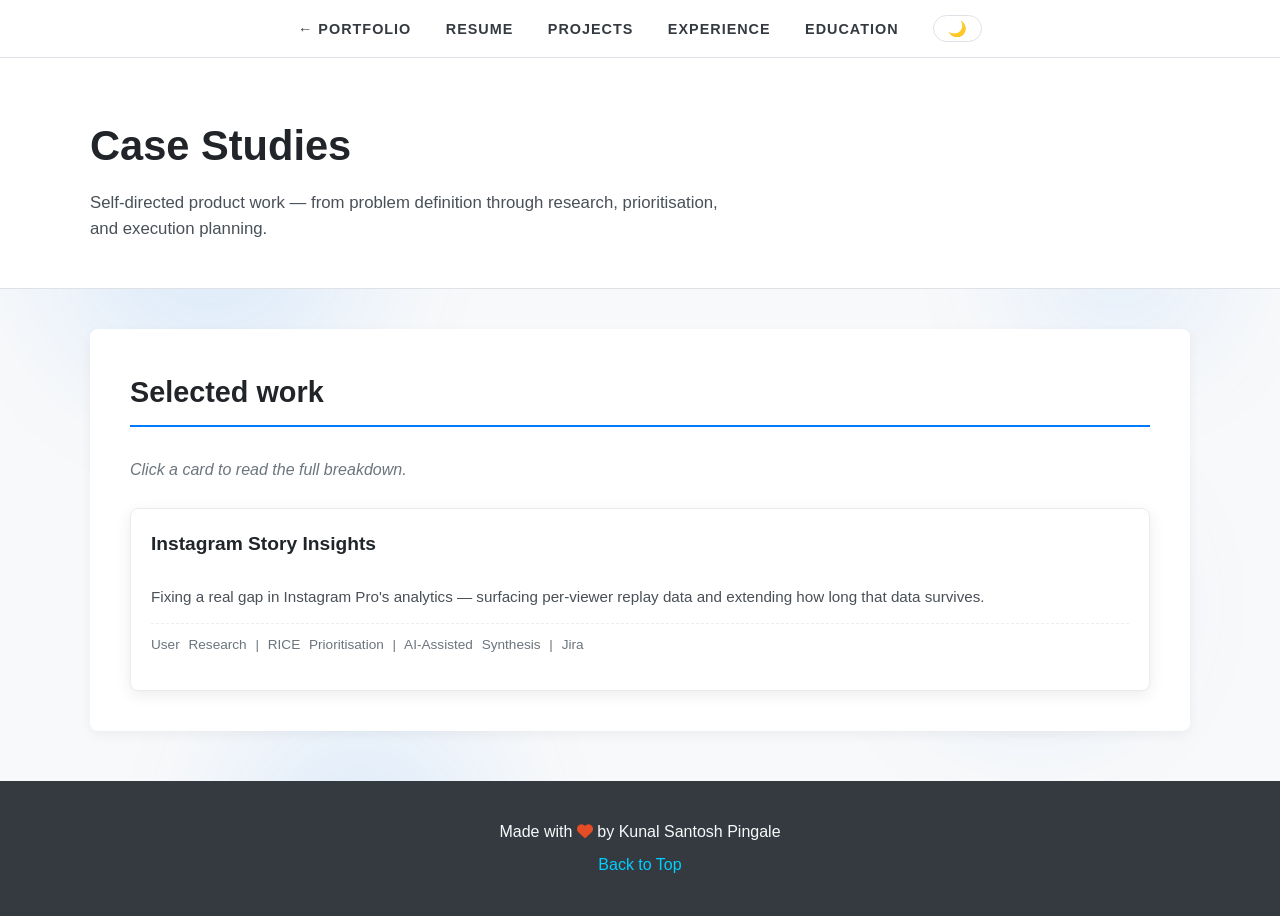
==== case-studies.html @ 59a0fd73 "Reorganize assets into folders, add case studies page" ====
<!DOCTYPE html>
<html lang="en">
<head>
    <meta charset="UTF-8" />
    <meta name="viewport" content="width=device-width, initial-scale=1.0" />
    <title>Case Studies - Kunal Santosh Pingale</title>
    <link rel="stylesheet" href="styles.css" />
    <link rel="stylesheet" href="https://cdnjs.cloudflare.com/ajax/libs/font-awesome/6.0.0-beta3/css/all.min.css">
</head>
<body>
    <nav class="main-nav">
        <ul>
            <li><a href="index.html">← PORTFOLIO</a></li>
            <li><a href="assets/pdfs/Kunal_Pingale_2026R.pdf" target="_blank" rel="noopener noreferrer">RESUME</a></li>
            <li><a href="index.html#projects">PROJECTS</a></li>
            <li><a href="index.html#experience">EXPERIENCE</a></li>
            <li><a href="index.html#education">EDUCATION</a></li>
            <li><button id="theme-toggle" aria-label="Toggle dark mode">🌙</button></li>
        </ul>
    </nav>

    <header class="cs-hero">
        <div class="cs-hero-inner">
            <h1>Case Studies</h1>
            <p class="tagline">Self-directed product work — from problem definition through research, prioritisation, and execution planning.</p>
        </div>
    </header>

    <main>
        <section id="cs-list" class="content-section">
            <h2>Selected work</h2>
            <p class="section-intro">Click a card to read the full breakdown.</p>

            <div class="project-grid">
                <div class="project-card cs-card" data-cs-target="cs-instagram" tabindex="0">
                    <div class="card-content">
                        <h4>Instagram Story Insights</h4>
                        <p class="cs-blurb">Fixing a real gap in Instagram Pro's analytics — surfacing per-viewer replay data and extending how long that data survives.</p>
                        <p class="tags">User Research | RICE Prioritisation | AI-Assisted Synthesis | Jira</p>
                    </div>
                </div>
            </div>
        </section>

        <section id="cs-instagram" class="content-section cs-detail">
            <button class="cs-back">← Back to case studies</button>

            <h2>Who's Really Watching? Fixing Instagram's Story Replay Blind Spot</h2>

            <h3>Summary</h3>
            <p>Instagram Pro users can't see who specifically rewatched their story — they only see a total replay count. On top of that, viewer data disappears after 48 hours, so even the limited data that exists doesn't stick around long enough to act on. I surveyed 8 people and confirmed both problems, though I also learned that half of respondents rarely or never check story insights at all.</p>
            <p>I compared 4 possible fixes using RICE scoring. One idea scored slightly higher on paper, but I chose a different one — a new "Top Repeat Viewers" section with a longer 30-day data window — because it's backed by real complaints from the survey, not just a guess. The fix was broken into 10 tasks across two planned sprints.</p>

            <h3>Problem definition</h3>
            <p><strong>What's broken:</strong> Instagram's Professional Dashboard shows aggregate story replay counts, but gives no breakdown of who rewatched a story or how many times each viewer replayed it. A story replayed 340 times by 340 different people looks identical in the data to one replayed 34 times by 10 highly engaged viewers — even though these represent very different levels of interest.</p>
            <p><strong>Who it affects:</strong> Creators and small businesses using Instagram Pro who rely on story insights to gauge audience interest and identify high-intent followers. Especially relevant for small businesses using Instagram as a sales channel, where a repeat viewer often signals a warmer lead.</p>
            <p><strong>Why it matters:</strong> Replay behaviour is one of the strongest passive engagement signals Instagram already collects — a user doesn't replay a story by accident. Surfacing who is repeatedly engaging would let businesses act on interest signals they're currently blind to.</p>

            <h3>Research findings</h3>
            <p>I surveyed 8 Instagram users to test the hypothesis. Key results:</p>
            <ul>
                <li>50% rarely or never check story insights; 12.5% didn't know the feature existed</li>
                <li>50% have wondered "who specifically" rewatched their story at least sometimes</li>
                <li>25% said knowing individual repeat viewers would definitely change how they use the app; another 37.5% said maybe</li>
            </ul>
            <p>Two themes emerged from the open responses. The first confirmed the original hypothesis — <em>"Cannot find who is rewatching the story multiple times"</em> — though only one respondent raised it unprompted. The second was stronger and unprompted: <em>"The list of people who viewed the stories vanish after 48 hours."</em></p>
            <p><strong>Decision:</strong> rather than treating these as separate problems, I scoped the fix to address both — adding per-viewer visibility and extending the retention window — since the research suggested they're connected symptoms of the same underlying need.</p>

            <h3>Prioritisation</h3>
            <table class="cs-table">
                <thead>
                    <tr><th>Fix</th><th>R</th><th>I</th><th>C</th><th>E</th><th>Score</th></tr>
                </thead>
                <tbody>
                    <tr><td>Per-viewer replay badge</td><td>5</td><td>1</td><td>70%</td><td>3</td><td>1.17</td></tr>
                    <tr><td>Top Repeat Viewers + 30-day retention</td><td>6</td><td>2</td><td>80%</td><td>7</td><td>1.37</td></tr>
                    <tr><td>Extend retention only</td><td>6</td><td>1</td><td>90%</td><td>6</td><td>0.90</td></tr>
                    <tr><td>Weekly digest email</td><td>7</td><td>2</td><td>50%</td><td>5</td><td>1.40</td></tr>
                </tbody>
            </table>
            <p>The weekly digest scored marginally highest, but its confidence was low — no respondent actually requested it. I chose the Top Repeat Viewers section instead: slightly lower score, but directly supported by two real complaints rather than speculation.</p>

            <h3>Execution plan</h3>
            <p><strong>Dependencies:</strong> the backend retention changes need to land before the analytics events can be meaningfully tested — there's no point measuring usage of a feature with no real data behind it. Design work can run in parallel.</p>
            <ul>
                <li>Week 1 — design the section layout, define ranking logic, extend retention policy, design the empty state</li>
                <li>Week 2 — update backend storage for 30-day retention</li>
                <li>Week 3 — add analytics tracking, write tooltip copy</li>
                <li>Week 4 — QA, build the post-launch tracking dashboard, launch</li>
            </ul>

            <h3>Risks</h3>
            <ul>
                <li>Tracking individual viewers this closely might feel invasive → only show the data to the account owner, never notify the person being tracked</li>
                <li>Longer retention costs more to store → start at 30 days, monitor cost, adjust</li>
                <li>People might not notice the feature → ship the in-app tooltip alongside it, not after</li>
                <li>Only 8 survey responses, so real behaviour could differ → track actual usage post-launch and be ready to change course</li>
                <li>Backend retention work was probably estimated optimistically → flag it early as the riskiest task, check with engineering before locking the schedule</li>
            </ul>

            <button class="cs-back">← Back to case studies</button>
        </section>
    </main>

    <footer>
        <p>Made with <i class="fas fa-heart" style="color: #e44d26;"></i> by Kunal Santosh Pingale</p>
        <p><a href="#" id="back-to-top">Back to Top</a></p>
    </footer>

    <div id="bg-blobs">
        <span></span><span></span><span></span><span></span>
    </div>

    <script src="script.js"></script>
</body>
</html>
---- styles.css ----
/* ============================================


THEME VARIABLES
   ============================================ */
:root {
    --bg-page: #f8f9fa;
    --bg-surface: #ffffff;
    --bg-surface-alt: #f8f9fa;
    --text-primary: #343a40;
    --text-secondary: #495057;
    --text-muted: #6c757d;
    --heading: #212529;
    --heading-alt: #343a40;
    --accent: #007bff;
    --accent-hover: #0056b3;
    --border: #dee2e6;
    --border-light: #e9ecef;
    --border-faint: #eee;
    --card-shadow: 0 4px 12px rgba(0, 0, 0, 0.05);
    --card-shadow-hover: 0 8px 20px rgba(0, 0, 0, 0.12);
    --project-shadow: 0 4px 15px rgba(0, 0, 0, 0.08);
    --footer-bg: #343a40;
    --footer-text: #f8f9fa;
    --footer-link: #00CFFF;
    --footer-link-hover: #9ef;
    --modal-overlay: rgba(0, 0, 0, 0.7);
    --modal-bg: #fefefe;
    --modal-border: #ccc;
    --modal-img-bg: #f0f0f0;
    --close-btn: #aaa;
    --close-btn-hover: #000;
    --check-color: #28a745;
    --photo-border: #dee2e6;
}

html[data-theme="dark"] {
    --bg-page: #0d1117;
    --bg-surface: #161b22;
    --bg-surface-alt: #1c2128;
    --text-primary: #c9d1d9;
    --text-secondary: #b1bac4;
    --text-muted: #8b949e;
    --heading: #f0f6fc;
    --heading-alt: #e6edf3;
    --accent: #58a6ff;
    --accent-hover: #79c0ff;
    --border: #30363d;
    --border-light: #21262d;
    --border-faint: #21262d;
    --card-shadow: 0 4px 12px rgba(0, 0, 0, 0.4);
    --card-shadow-hover: 0 8px 20px rgba(0, 0, 0, 0.55);
    --project-shadow: 0 4px 15px rgba(0, 0, 0, 0.35);
    --footer-bg: #010409;
    --footer-text: #c9d1d9;
    --footer-link: #58a6ff;
    --footer-link-hover: #79c0ff;
    --modal-overlay: rgba(0, 0, 0, 0.85);
    --modal-bg: #161b22;
    --modal-border: #30363d;
    --modal-img-bg: #0d1117;
    --close-btn: #8b949e;
    --close-btn-hover: #f0f6fc;
    --check-color: #3fb950;
    --photo-border: #30363d;
}

/* General Styles */

html {
    scroll-behavior: smooth;
}
body {
    font-family: 'Segoe UI', Tahoma, Geneva, Verdana, sans-serif;
    margin: 0;
    padding: 0;
    background-color: var(--bg-page);
    color: var(--text-primary);
    line-height: 1.6;
    font-size: 16px;
    transition: background-color 0.3s ease, color 0.3s ease;
}

h1, h2, h3, h4, h5, h6 {
    color: var(--heading);
    margin-top: 0;
    font-weight: 600;
}

h2 { /* Section titles */
    border-bottom: 2px solid var(--accent);
    padding-bottom: 10px;
    margin-bottom: 30px;
    font-size: 1.8rem;
    color: var(--heading);
}

h3 { /* Sub-section/category titles */
    font-size: 1.6rem;
    margin-bottom: 20px;
    color: var(--heading-alt);
}

h4 { /* Card titles */
     font-size: 1.15rem;
     margin-bottom: 10px;
     color: var(--heading);
}

a {
    color: var(--accent);
    text-decoration: none;
    transition: color 0.3s ease;
}
a:hover {
    color: var(--accent-hover);
}

img {
    max-width: 100%;
    height: auto;
    display: block;
}

ul {
    list-style-position: outside;
    padding-left: 20px;
}
li {
    margin-bottom: 10px;
    color: var(--text-primary);
}

p {
    color: var(--text-primary);
}

strong {
    color: var(--heading-alt);
}

/* Main Navigation */
.main-nav {
    padding: 15px 0;
    text-align: center;
    border-bottom: 1px solid var(--border);
    background-color: var(--bg-surface);
    position: sticky;
    top: 0;
    z-index: 900;
    transition: background-color 0.3s ease, border-color 0.3s ease;
}
.main-nav ul {
    list-style: none;
    padding: 0;
    margin: 0;
}
.main-nav li {
    display: inline-block;
    margin: 0 15px;
}
.main-nav a {
    text-decoration: none;
    color: var(--text-primary);
    font-weight: 600;
    font-size: 0.9rem;
    letter-spacing: 1px;
    text-transform: uppercase;
    transition: color 0.3s ease;
    padding: 5px 0;
}
.main-nav a:hover {
    color: var(--accent);
}

/* Theme Toggle Button */
#theme-toggle {
    background: none;
    border: 1px solid var(--border);
    border-radius: 20px;
    padding: 5px 14px;
    font-size: 15px;
    cursor: pointer;
    line-height: 1;
    color: var(--text-primary);
    font-family: inherit;
    transition: border-color 0.3s ease, background-color 0.3s ease;
}
#theme-toggle:hover {
    border-color: var(--accent);
    background-color: var(--bg-surface-alt);
}

/* Hero Section Styles */
.hero {
    padding: 60px 20px;
    background-color: var(--bg-surface);
    border-bottom: 1px solid var(--border);
    margin-bottom: 40px;
    transition: background-color 0.3s ease, border-color 0.3s ease;
}

.hero-content {
    display: flex;
    align-items: center;
    justify-content: center;
    max-width: 1100px;
    margin: 0 auto;
    gap: 2rem;
    text-align: left;
}

.hero-image-container {
    flex-shrink: 0;
}

.profile-photo {
    width: 150px;
    height: 150px;
    border-radius: 50%;
    object-fit: cover;
    border: 5px solid var(--photo-border);
    box-shadow: 0 4px 10px rgba(0, 0, 0, 0.1);
}

.hero-text-content {
    flex-grow: 1;
    padding-top: 20px;
    padding-bottom: 20px;
}

.hero-text-content h1 {
    font-size: 3.5rem;
    margin-bottom: 10px;
    font-weight: 700;
    color: var(--heading);
    text-align: left;
}

.hero-text-content .tagline {
    font-size: 1.2rem;
    margin-bottom: 20px;
    color: var(--text-secondary);
    font-weight: 400;
    max-width: 100%;
    text-align: left;
}

.hero-text-content .intro-text {
    font-size: 1.05rem;
    margin-bottom: 25px;
    color: var(--text-secondary);
    max-width: 100%;
    line-height: 1.7;
    text-align: left;
}

.hero-text-content .hero-links {
    margin-top: 15px;
    text-align: left;
}

.hero-text-content .hero-links a {
    display: inline-block;
    margin-right: 20px;
    margin-left: 0;
    font-size: 0.95rem;
    font-weight: 600;
    color: var(--accent);
    text-decoration: none;
    letter-spacing: 1px;
    text-transform: uppercase;
    transition: color 0.3s ease;
}
.hero-text-content .hero-links a:last-child {
    margin-right: 0;
}
.hero-text-content .hero-links a:hover {
    color: var(--accent-hover);
}


/* Main Content Area */
main {
    max-width: 1100px;
    margin: 0 auto 40px auto;
    padding: 0 20px;
}
.content-section {
    background-color: var(--bg-surface);
    padding: 40px;
    margin-bottom: 30px;
    border-radius: 8px;
    box-shadow: var(--card-shadow);
    transition: background-color 0.3s ease, box-shadow 0.3s ease;
}
.section-intro {
    margin-bottom: 25px;
    font-style: italic;
    color: var(--text-muted);
}

/* About Section */
.about-content {
    display: flex;
    align-items: flex-start;
    gap: 30px;
}
.about-photo {
    width: 180px;
    height: 180px;
    border-radius: 50%;
    object-fit: cover;
    border: 4px solid var(--photo-border);
    flex-shrink: 0;
}

/* Skills Section */
.skills-grid {
    display: grid;
    grid-template-columns: repeat(auto-fit, minmax(280px, 1fr));
    gap: 30px;
}
.skill-category {
    background-color: var(--bg-surface-alt);
    padding: 25px;
    border-radius: 8px;
    border: 1px solid var(--border-light);
    transition: background-color 0.3s ease, border-color 0.3s ease;
}
.skill-category h3 {
    font-size: 1.3rem;
    margin-bottom: 15px;
    color: var(--accent);
    display: flex;
    align-items: center;
    border-bottom: none;
    padding-bottom: 0;
}
.skill-category h3 i {
     margin-right: 10px;
     width: 20px;
     text-align: center;
     color: var(--accent);
}
.skill-category ul {
    padding-left: 5px;
    list-style-type: none;
}
.skill-category li::before {
    content: "\f00c";
    font-family: 'Font Awesome 6 Free';
    font-weight: 900;
    color: var(--check-color);
    margin-right: 10px;
    font-size: 0.9em;
}

/* Projects Section */
.project-category {
    margin-top: 40px;
    padding-top: 20px;
    border-top: 1px solid var(--border-light);
}
.project-category:first-of-type {
    margin-top: 20px;
    border-top: none;
}
.project-grid {
    display: grid;
    grid-template-columns: repeat(auto-fit, minmax(300px, 1fr));
    gap: 25px;
}
.project-card {
    background: var(--bg-surface);
    border: 1px solid var(--border-light);
    border-radius: 8px;
    overflow: hidden;
    box-shadow: var(--project-shadow);
    cursor: pointer;
    transition: transform 0.3s ease, box-shadow 0.3s ease, background-color 0.3s ease, border-color 0.3s ease;
    display: flex;
    flex-direction: column;
}
.project-card:hover,
.project-card:focus {
    transform: translateY(-5px);
    box-shadow: var(--card-shadow-hover);
    outline: 2px solid var(--accent);
    outline-offset: 2px;
}
.project-card img {
    width: 100%;
    height: 200px;
    object-fit: cover;
}
.card-content {
    padding: 20px;
    flex-grow: 1;
    display: flex;
    flex-direction: column;
}
.card-content h4 {
    margin-bottom: 10px;
    font-size: 1.2rem;
}
.tags {
    margin-top: auto;
    padding-top: 10px;
    font-size: 0.85em;
    color: var(--text-muted);
    word-spacing: 5px;
    border-top: 1px dashed var(--border-faint);
}

/* Modal Styles */
.modal {
    display: none;
    position: fixed;
    z-index: 1000;
    left: 0;
    top: 0;
    width: 100%;
    height: 100%;
    overflow: auto;
    background-color: var(--modal-overlay);
    padding-top: 60px;
    animation: fadeIn 0.3s ease-out;
}
.modal-content {
    background-color: var(--modal-bg);
    margin: 5% auto;
    padding: 30px 40px;
    border: 1px solid var(--modal-border);
    width: 80%;
    max-width: 800px;
    border-radius: 8px;
    box-shadow: 0 5px 15px rgba(0, 0, 0, 0.2);
    position: relative;
    animation: slideIn 0.4s ease-out;
}
.close-button {
    color: var(--close-btn);
    position: absolute;
    top: 15px;
    right: 25px;
    font-size: 28px;
    font-weight: bold;
    transition: color 0.3s ease;
    line-height: 1;
    cursor: pointer;
}
.close-button:hover,
.close-button:focus {
    color: var(--close-btn-hover);
    text-decoration: none;
    outline: 2px solid var(--accent);
    outline-offset: 1px;
}
.modal-img {
    width: 100%;
    max-height: 350px;
    object-fit: contain;
    margin-bottom: 25px;
    border-radius: 4px;
    background-color: var(--modal-img-bg);
}
.modal-body {
    font-size: 1rem;
}
.modal-body p {
    margin-bottom: 15px;
    color: var(--text-primary);
}
.modal-body strong {
    color: var(--heading-alt);
}
.modal-content h2 {
    margin-bottom: 25px;
    padding-bottom: 10px;
    border-bottom: 1px solid var(--border-faint);
    font-size: 1.6rem;
    color: var(--heading);
}
/* Modal Animations */
@keyframes fadeIn { from { opacity: 0; } to { opacity: 1; } }
@keyframes slideIn { from { transform: translateY(-50px); opacity: 0; } to { transform: translateY(0); opacity: 1; } }


/* Experience, Education, Leadership, Publication Sections */
.experience-item, .education-item, .leadership-item, .publication-item {
    margin-bottom: 25px;
    padding-bottom: 25px;
    border-bottom: 1px solid var(--border-light);
}
.experience-item:last-child, .education-item:last-child,
.leadership-item:last-child, .publication-item:last-child {
     border-bottom: none; margin-bottom: 0; padding-bottom: 0;
}
.experience-item h3, .education-item h3, .leadership-item h3 {
    font-size: 1.3rem;
    margin-bottom: 5px;
    color: var(--heading);
}
.company-location, .education-item p:nth-of-type(1), .leadership-item p:nth-of-type(1) {
    font-weight: 600;
    color: var(--text-secondary);
    margin-bottom: 10px;
    font-size: 1rem;
}
.education-item p:nth-of-type(2), .leadership-item p:nth-of-type(1) {
    font-weight: normal;
    font-size: 0.95rem;
    color: var(--text-muted);
}
.education-item p em {
    font-style: italic;
    color: var(--text-muted);
    display: block;
    margin-top: 8px;
}
.publication-item p {
    font-style: italic;
    color: var(--text-muted);
    font-size: 0.95rem;
}


/* Footer */
footer {
    text-align: center;
    padding: 30px 20px;
    background-color: var(--footer-bg);
    color: var(--footer-text);
    margin-top: 50px;
    transition: background-color 0.3s ease, color 0.3s ease;
}
footer p {
    margin: 8px 0;
    color: var(--footer-text);
}
footer a {
    color: var(--footer-link);
}
footer a:hover {
    color: var(--footer-link-hover);
}


/* ============================================
   BACKGROUND FLOATING BLOBS
   ============================================ */
#bg-blobs {
    position: fixed;
    top: 0;
    left: 0;
    width: 100%;
    height: 100%;
    overflow: hidden;
    z-index: -1;
    pointer-events: none;
}

#bg-blobs span {
    position: absolute;
    border-radius: 50%;
    filter: blur(70px);
    opacity: 0.10;
    background: var(--accent);
    animation: floatBlob 22s infinite ease-in-out;
}

html[data-theme="dark"] #bg-blobs span {
    opacity: 0.16;
}

#bg-blobs span:nth-child(1) { width: 320px; height: 320px; top: 8%;  left: 4%;  animation-duration: 24s; }
#bg-blobs span:nth-child(2) { width: 220px; height: 220px; top: 55%; left: 72%; animation-duration: 28s; animation-delay: -6s; }
#bg-blobs span:nth-child(3) { width: 260px; height: 260px; top: 78%; left: 18%; animation-duration: 26s; animation-delay: -12s; }
#bg-blobs span:nth-child(4) { width: 190px; height: 190px; top: 18%; left: 80%; animation-duration: 21s; animation-delay: -3s; }

@keyframes floatBlob {
    0%, 100% { transform: translate(0, 0); }
    25%      { transform: translate(40px, -30px); }
    50%      { transform: translate(-25px, 40px); }
    75%      { transform: translate(30px, 20px); }
}



/* ============================================
   RESPONSIVE DESIGN
   ============================================ */
@media (max-width: 992px) {
     main { max-width: 90%; }
     .hero-content { max-width: 95%; }
     .hero h1 { font-size: 3rem; }
}

@media (max-width: 768px) {
    .hero-content {
        flex-direction: column;
        text-align: center;
        gap: 30px;
    }
     .profile-photo {
        width: 150px;
        height: 150px;
    }
    .hero-text-content h1,
    .hero-text-content .tagline,
    .hero-text-content .intro-text,
    .hero-text-content .hero-links {
        text-align: center;
    }
     .hero-text-content .hero-links a {
         margin: 0 10px;
     }
     .hero h1 { font-size: 2.5rem; }
     .hero .tagline { font-size: 1.1rem; }
     .hero .intro-text { font-size: 1rem; }

    .main-nav li { margin: 0 8px; }
    .main-nav a { font-size: 0.8rem; }

    .content-section { padding: 30px 20px; }
    h2 { font-size: 1.6rem; }
    h3 { font-size: 1.4rem; }

    .about-content { flex-direction: column; align-items: center; text-align: center; }

    .skills-grid { grid-template-columns: 1fr; }
    .project-grid { grid-template-columns: repeat(auto-fit, minmax(260px, 1fr)); gap: 20px; }

    .modal-content { width: 90%; padding: 25px 30px; margin: 8% auto; }
    .close-button { top: 12px; right: 18px; font-size: 28px; }
    .modal-img { max-height: 300px; }

    .elevator-arrow { font-size: 4.5rem; }
    .elevator-label { font-size: 0.95rem; letter-spacing: 4px; }
}

@media (max-width: 480px) {
     body { font-size: 15px; }
     .hero { padding: 40px 15px; }
     .hero h1 { font-size: 2.2rem; }
      .profile-photo {
         width: 130px;
         height: 130px;
     }
     .hero .tagline { font-size: 1rem; max-width: 95%; }
     .hero .intro-text { font-size: 0.95rem; max-width: 95%; }
     .hero-links { display: flex; flex-direction: column; gap: 15px; align-items: center; margin-top: 20px; }
     .hero-links a { margin: 0; width: 70%; text-align: center;}

     .main-nav ul { display: flex; flex-wrap: wrap; justify-content: center; align-items: center; gap: 5px 10px; }
     .main-nav li { margin: 0; }
     .main-nav a { font-size: 0.75rem; }

     .content-section { padding: 25px 15px; }
     h2 { font-size: 1.4rem; }
     h3 { font-size: 1.2rem; }
     .project-card img { height: 180px; }
     .modal-content { padding: 20px 25px; }
}
/* ============================================
   CASE STUDIES PAGE
   ============================================ */
.cs-hero {
    padding: 55px 20px 45px;
    background-color: var(--bg-surface);
    border-bottom: 1px solid var(--border);
    margin-bottom: 40px;
    transition: background-color 0.3s ease, border-color 0.3s ease;
}

.cs-hero-inner {
    max-width: 1100px;
    margin: 0 auto;
    padding: 0 20px;
}

.cs-hero h1 {
    font-size: 2.6rem;
    margin-bottom: 10px;
    color: var(--heading);
}

.cs-hero .tagline {
    font-size: 1.05rem;
    color: var(--text-secondary);
    max-width: 640px;
    margin: 0;
}

.cs-blurb {
    color: var(--text-secondary);
    font-size: 0.95rem;
    margin-bottom: 14px;
}

.cs-detail {
    display: none;
}

.cs-detail.active {
    display: block;
}

.cs-back {
    background: none;
    border: 1px solid var(--border);
    border-radius: 20px;
    padding: 7px 16px;
    font-size: 0.85rem;
    font-family: inherit;
    color: var(--text-primary);
    cursor: pointer;
    margin-bottom: 25px;
    transition: border-color 0.25s ease, background-color 0.25s ease;
}

.cs-back:hover {
    border-color: var(--accent);
    background-color: var(--bg-surface-alt);
}

.cs-detail h3 {
    font-size: 1.25rem;
    margin-top: 32px;
    margin-bottom: 12px;
    color: var(--heading-alt);
}

.cs-table {
    width: 100%;
    border-collapse: collapse;
    margin: 18px 0 22px;
    font-size: 0.92rem;
}

.cs-table th,
.cs-table td {
    text-align: left;
    padding: 10px 12px;
    border-bottom: 1px solid var(--border-light);
    color: var(--text-primary);
}

.cs-table th {
    font-weight: 600;
    color: var(--heading-alt);
    background-color: var(--bg-surface-alt);
}

.cs-teaser-cta {
    display: inline-block;
    margin-top: 8px;
    padding: 10px 22px;
    border: 1px solid var(--accent);
    border-radius: 24px;
    color: var(--accent);
    font-weight: 600;
    font-size: 0.9rem;
    transition: background-color 0.25s ease, color 0.25s ease;
}

.cs-teaser-cta:hover {
    background-color: var(--accent);
    color: var(--bg-surface);
}

@media (max-width: 768px) {
    .cs-hero h1 { font-size: 2rem; }
    .cs-table { font-size: 0.82rem; }
    .cs-table th, .cs-table td { padding: 8px 7px; }
}
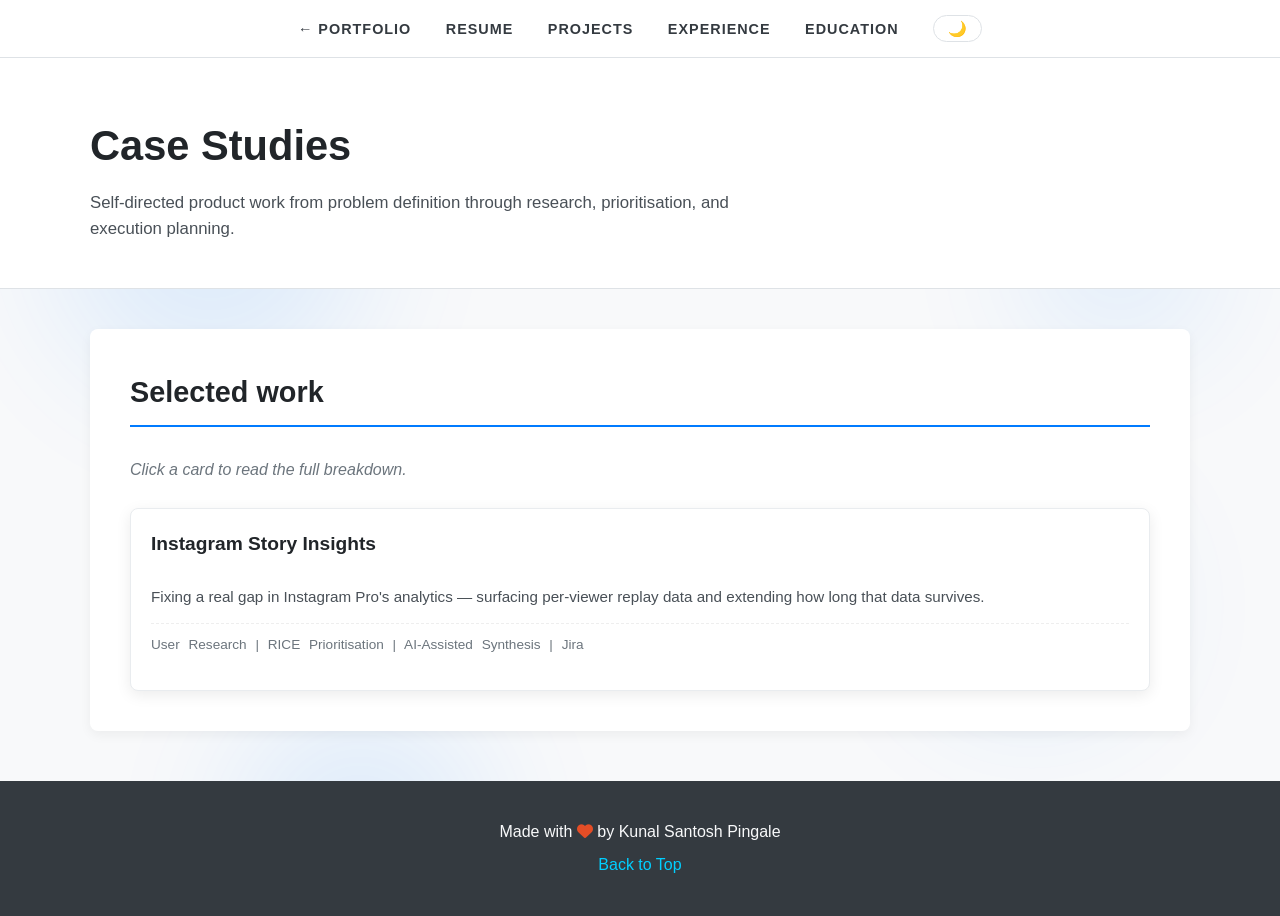
==== commit b23f636a: "Update case-studies.html" ====
--- a/case-studies.html
+++ b/case-studies.html
@@ -22,7 +22,7 @@
     <header class="cs-hero">
         <div class="cs-hero-inner">
             <h1>Case Studies</h1>
-            <p class="tagline">Self-directed product work — from problem definition through research, prioritisation, and execution planning.</p>
+            <p class="tagline">Self-directed product work from problem definition through research, prioritisation, and execution planning.</p>
         </div>
     </header>
 
@@ -48,13 +48,13 @@
             <h2>Who's Really Watching? Fixing Instagram's Story Replay Blind Spot</h2>
 
             <h3>Summary</h3>
-            <p>Instagram Pro users can't see who specifically rewatched their story — they only see a total replay count. On top of that, viewer data disappears after 48 hours, so even the limited data that exists doesn't stick around long enough to act on. I surveyed 8 people and confirmed both problems, though I also learned that half of respondents rarely or never check story insights at all.</p>
-            <p>I compared 4 possible fixes using RICE scoring. One idea scored slightly higher on paper, but I chose a different one — a new "Top Repeat Viewers" section with a longer 30-day data window — because it's backed by real complaints from the survey, not just a guess. The fix was broken into 10 tasks across two planned sprints.</p>
+            <p>Instagram Pro users can't see who specifically rewatched their story they only see a total replay count. On top of that, viewer data disappears after 48 hours, so even the limited data that exists doesn't stick around long enough to act on. I surveyed 8 people and confirmed both problems, though I also learned that half of respondents rarely or never check story insights at all.</p>
+            <p>I compared 4 possible fixes using RICE scoring. One idea scored slightly higher on paper, but I chose a different one a new "Top Repeat Viewers" section with a longer 30-day data window because it's backed by real complaints from the survey, not just a guess. The fix was broken into 10 tasks across two planned sprints.</p>
 
             <h3>Problem definition</h3>
-            <p><strong>What's broken:</strong> Instagram's Professional Dashboard shows aggregate story replay counts, but gives no breakdown of who rewatched a story or how many times each viewer replayed it. A story replayed 340 times by 340 different people looks identical in the data to one replayed 34 times by 10 highly engaged viewers — even though these represent very different levels of interest.</p>
+            <p><strong>What's broken:</strong> Instagram's Professional Dashboard shows aggregate story replay counts, but gives no breakdown of who rewatched a story or how many times each viewer replayed it. A story replayed 340 times by 340 different people looks identical in the data to one replayed 34 times by 10 highly engaged viewers even though these represent very different levels of interest.</p>
             <p><strong>Who it affects:</strong> Creators and small businesses using Instagram Pro who rely on story insights to gauge audience interest and identify high-intent followers. Especially relevant for small businesses using Instagram as a sales channel, where a repeat viewer often signals a warmer lead.</p>
-            <p><strong>Why it matters:</strong> Replay behaviour is one of the strongest passive engagement signals Instagram already collects — a user doesn't replay a story by accident. Surfacing who is repeatedly engaging would let businesses act on interest signals they're currently blind to.</p>
+            <p><strong>Why it matters:</strong> Replay behaviour is one of the strongest passive engagement signals Instagram already collects a user doesn't replay a story by accident. Surfacing who is repeatedly engaging would let businesses act on interest signals they're currently blind to.</p>
 
             <h3>Research findings</h3>
             <p>I surveyed 8 Instagram users to test the hypothesis. Key results:</p>
@@ -63,8 +63,8 @@
                 <li>50% have wondered "who specifically" rewatched their story at least sometimes</li>
                 <li>25% said knowing individual repeat viewers would definitely change how they use the app; another 37.5% said maybe</li>
             </ul>
-            <p>Two themes emerged from the open responses. The first confirmed the original hypothesis — <em>"Cannot find who is rewatching the story multiple times"</em> — though only one respondent raised it unprompted. The second was stronger and unprompted: <em>"The list of people who viewed the stories vanish after 48 hours."</em></p>
-            <p><strong>Decision:</strong> rather than treating these as separate problems, I scoped the fix to address both — adding per-viewer visibility and extending the retention window — since the research suggested they're connected symptoms of the same underlying need.</p>
+            <p>Two themes emerged from the open responses. The first confirmed the original hypothesis — <em>"Cannot find who is rewatching the story multiple times"</em> though only one respondent raised it unprompted. The second was stronger and unprompted: <em>"The list of people who viewed the stories vanish after 48 hours."</em></p>
+            <p><strong>Decision:</strong> rather than treating these as separate problems, I scoped the fix to address both — adding per-viewer visibility and extending the retention window since the research suggested they're connected symptoms of the same underlying need.</p>
 
             <h3>Prioritisation</h3>
             <table class="cs-table">
@@ -78,7 +78,7 @@
                     <tr><td>Weekly digest email</td><td>7</td><td>2</td><td>50%</td><td>5</td><td>1.40</td></tr>
                 </tbody>
             </table>
-            <p>The weekly digest scored marginally highest, but its confidence was low — no respondent actually requested it. I chose the Top Repeat Viewers section instead: slightly lower score, but directly supported by two real complaints rather than speculation.</p>
+            <p>The weekly digest scored marginally highest, but its confidence was low no respondent actually requested it. I chose the Top Repeat Viewers section instead: slightly lower score, but directly supported by two real complaints rather than speculation.</p>
 
             <h3>Execution plan</h3>
             <p><strong>Dependencies:</strong> the backend retention changes need to land before the analytics events can be meaningfully tested — there's no point measuring usage of a feature with no real data behind it. Design work can run in parallel.</p>
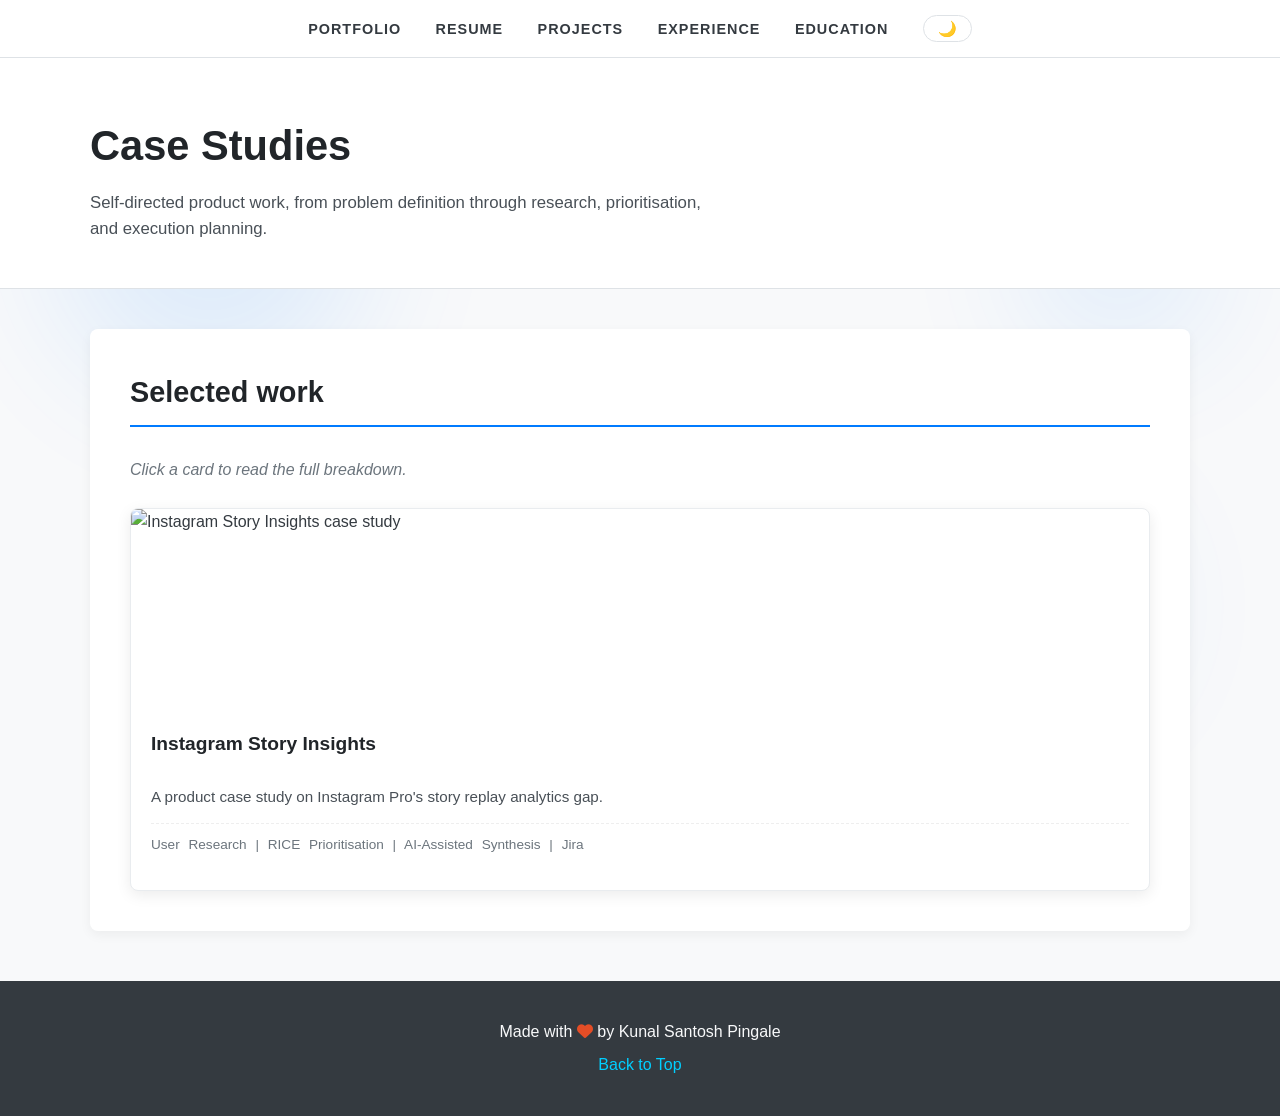
==== commit a273c543: "Update case-studies.html" ====
--- a/case-studies.html
+++ b/case-studies.html
@@ -10,7 +10,7 @@
 <body>
     <nav class="main-nav">
         <ul>
-            <li><a href="index.html">← PORTFOLIO</a></li>
+            <li><a href="index.html">PORTFOLIO</a></li>
             <li><a href="assets/pdfs/Kunal_Pingale_2026R.pdf" target="_blank" rel="noopener noreferrer">RESUME</a></li>
             <li><a href="index.html#projects">PROJECTS</a></li>
             <li><a href="index.html#experience">EXPERIENCE</a></li>
@@ -22,7 +22,7 @@
     <header class="cs-hero">
         <div class="cs-hero-inner">
             <h1>Case Studies</h1>
-            <p class="tagline">Self-directed product work from problem definition through research, prioritisation, and execution planning.</p>
+            <p class="tagline">Self-directed product work, from problem definition through research, prioritisation, and execution planning.</p>
         </div>
     </header>
 
@@ -33,9 +33,10 @@
 
             <div class="project-grid">
                 <div class="project-card cs-card" data-cs-target="cs-instagram" tabindex="0">
+                    <img src="assets/images/ig-pro.png" alt="Instagram Story Insights case study">
                     <div class="card-content">
                         <h4>Instagram Story Insights</h4>
-                        <p class="cs-blurb">Fixing a real gap in Instagram Pro's analytics — surfacing per-viewer replay data and extending how long that data survives.</p>
+                        <p class="cs-blurb">A product case study on Instagram Pro's story replay analytics gap.</p>
                         <p class="tags">User Research | RICE Prioritisation | AI-Assisted Synthesis | Jira</p>
                     </div>
                 </div>
@@ -43,18 +44,22 @@
         </section>
 
         <section id="cs-instagram" class="content-section cs-detail">
-            <button class="cs-back">← Back to case studies</button>
+            <button class="cs-back">Back to case studies</button>
 
             <h2>Who's Really Watching? Fixing Instagram's Story Replay Blind Spot</h2>
 
+            <img src="assets/images/ig-pro.png" alt="Instagram Story Insights" class="modal-img">
+
+            <p><a href="assets/pdfs/instagram-case-study.pdf" target="_blank" rel="noopener noreferrer" class="cs-pdf-btn">Download full case study (PDF)</a></p>
+
             <h3>Summary</h3>
-            <p>Instagram Pro users can't see who specifically rewatched their story they only see a total replay count. On top of that, viewer data disappears after 48 hours, so even the limited data that exists doesn't stick around long enough to act on. I surveyed 8 people and confirmed both problems, though I also learned that half of respondents rarely or never check story insights at all.</p>
-            <p>I compared 4 possible fixes using RICE scoring. One idea scored slightly higher on paper, but I chose a different one a new "Top Repeat Viewers" section with a longer 30-day data window because it's backed by real complaints from the survey, not just a guess. The fix was broken into 10 tasks across two planned sprints.</p>
+            <p>Instagram Pro users can't see who specifically rewatched their story, only a total replay count. On top of that, viewer data disappears after 48 hours, so even the limited data that exists doesn't stick around long enough to act on. I surveyed 8 people and confirmed both problems, though I also learned that half of respondents rarely or never check story insights at all.</p>
+            <p>I compared 4 possible fixes using RICE scoring. One idea scored slightly higher on paper, but I chose a different one, a new "Top Repeat Viewers" section with a longer 30-day data window, because it's backed by real complaints from the survey rather than a guess. The fix was broken into 10 tasks across two planned sprints.</p>
 
             <h3>Problem definition</h3>
-            <p><strong>What's broken:</strong> Instagram's Professional Dashboard shows aggregate story replay counts, but gives no breakdown of who rewatched a story or how many times each viewer replayed it. A story replayed 340 times by 340 different people looks identical in the data to one replayed 34 times by 10 highly engaged viewers even though these represent very different levels of interest.</p>
+            <p><strong>What's broken:</strong> Instagram's Professional Dashboard shows aggregate story replay counts, but gives no breakdown of who rewatched a story or how many times each viewer replayed it. A story replayed 340 times by 340 different people looks identical in the data to one replayed 34 times by 10 highly engaged viewers, even though these represent very different levels of interest.</p>
             <p><strong>Who it affects:</strong> Creators and small businesses using Instagram Pro who rely on story insights to gauge audience interest and identify high-intent followers. Especially relevant for small businesses using Instagram as a sales channel, where a repeat viewer often signals a warmer lead.</p>
-            <p><strong>Why it matters:</strong> Replay behaviour is one of the strongest passive engagement signals Instagram already collects a user doesn't replay a story by accident. Surfacing who is repeatedly engaging would let businesses act on interest signals they're currently blind to.</p>
+            <p><strong>Why it matters:</strong> Replay behaviour is one of the strongest passive engagement signals Instagram already collects, since a user doesn't replay a story by accident. Surfacing who is repeatedly engaging would let businesses act on interest signals they're currently blind to.</p>
 
             <h3>Research findings</h3>
             <p>I surveyed 8 Instagram users to test the hypothesis. Key results:</p>
@@ -63,8 +68,8 @@
                 <li>50% have wondered "who specifically" rewatched their story at least sometimes</li>
                 <li>25% said knowing individual repeat viewers would definitely change how they use the app; another 37.5% said maybe</li>
             </ul>
-            <p>Two themes emerged from the open responses. The first confirmed the original hypothesis — <em>"Cannot find who is rewatching the story multiple times"</em> though only one respondent raised it unprompted. The second was stronger and unprompted: <em>"The list of people who viewed the stories vanish after 48 hours."</em></p>
-            <p><strong>Decision:</strong> rather than treating these as separate problems, I scoped the fix to address both — adding per-viewer visibility and extending the retention window since the research suggested they're connected symptoms of the same underlying need.</p>
+            <p>Two themes emerged from the open responses. The first confirmed the original hypothesis, <em>"Cannot find who is rewatching the story multiple times"</em>, though only one respondent raised it unprompted. The second was stronger and unprompted: <em>"The list of people who viewed the stories vanish after 48 hours."</em></p>
+            <p><strong>Decision:</strong> rather than treating these as separate problems, I scoped the fix to address both, adding per-viewer visibility and extending the retention window, since the research suggested they're connected symptoms of the same underlying need.</p>
 
             <h3>Prioritisation</h3>
             <table class="cs-table">
@@ -78,27 +83,27 @@
                     <tr><td>Weekly digest email</td><td>7</td><td>2</td><td>50%</td><td>5</td><td>1.40</td></tr>
                 </tbody>
             </table>
-            <p>The weekly digest scored marginally highest, but its confidence was low no respondent actually requested it. I chose the Top Repeat Viewers section instead: slightly lower score, but directly supported by two real complaints rather than speculation.</p>
+            <p>The weekly digest scored marginally highest, but its confidence was low since no respondent actually requested it. I chose the Top Repeat Viewers section instead: slightly lower score, but directly supported by two real complaints rather than speculation.</p>
 
             <h3>Execution plan</h3>
-            <p><strong>Dependencies:</strong> the backend retention changes need to land before the analytics events can be meaningfully tested — there's no point measuring usage of a feature with no real data behind it. Design work can run in parallel.</p>
+            <p><strong>Dependencies:</strong> the backend retention changes need to land before the analytics events can be meaningfully tested, since there's no point measuring usage of a feature with no real data behind it. Design work can run in parallel.</p>
             <ul>
-                <li>Week 1 — design the section layout, define ranking logic, extend retention policy, design the empty state</li>
-                <li>Week 2 — update backend storage for 30-day retention</li>
-                <li>Week 3 — add analytics tracking, write tooltip copy</li>
-                <li>Week 4 — QA, build the post-launch tracking dashboard, launch</li>
+                <li>Week 1: design the section layout, define ranking logic, extend retention policy, design the empty state</li>
+                <li>Week 2: update backend storage for 30-day retention</li>
+                <li>Week 3: add analytics tracking, write tooltip copy</li>
+                <li>Week 4: QA, build the post-launch tracking dashboard, launch</li>
             </ul>
 
             <h3>Risks</h3>
             <ul>
-                <li>Tracking individual viewers this closely might feel invasive → only show the data to the account owner, never notify the person being tracked</li>
-                <li>Longer retention costs more to store → start at 30 days, monitor cost, adjust</li>
-                <li>People might not notice the feature → ship the in-app tooltip alongside it, not after</li>
-                <li>Only 8 survey responses, so real behaviour could differ → track actual usage post-launch and be ready to change course</li>
-                <li>Backend retention work was probably estimated optimistically → flag it early as the riskiest task, check with engineering before locking the schedule</li>
+                <li>Tracking individual viewers this closely might feel invasive, so only show the data to the account owner and never notify the person being tracked</li>
+                <li>Longer retention costs more to store, so start at 30 days, monitor cost, and adjust</li>
+                <li>People might not notice the feature, so ship the in-app tooltip alongside it rather than after</li>
+                <li>Only 8 survey responses, so real behaviour could differ. Track actual usage post-launch and be ready to change course</li>
+                <li>Backend retention work was probably estimated optimistically, so flag it early as the riskiest task and check with engineering before locking the schedule</li>
             </ul>
 
-            <button class="cs-back">← Back to case studies</button>
+            <button class="cs-back">Back to case studies</button>
         </section>
     </main>
 
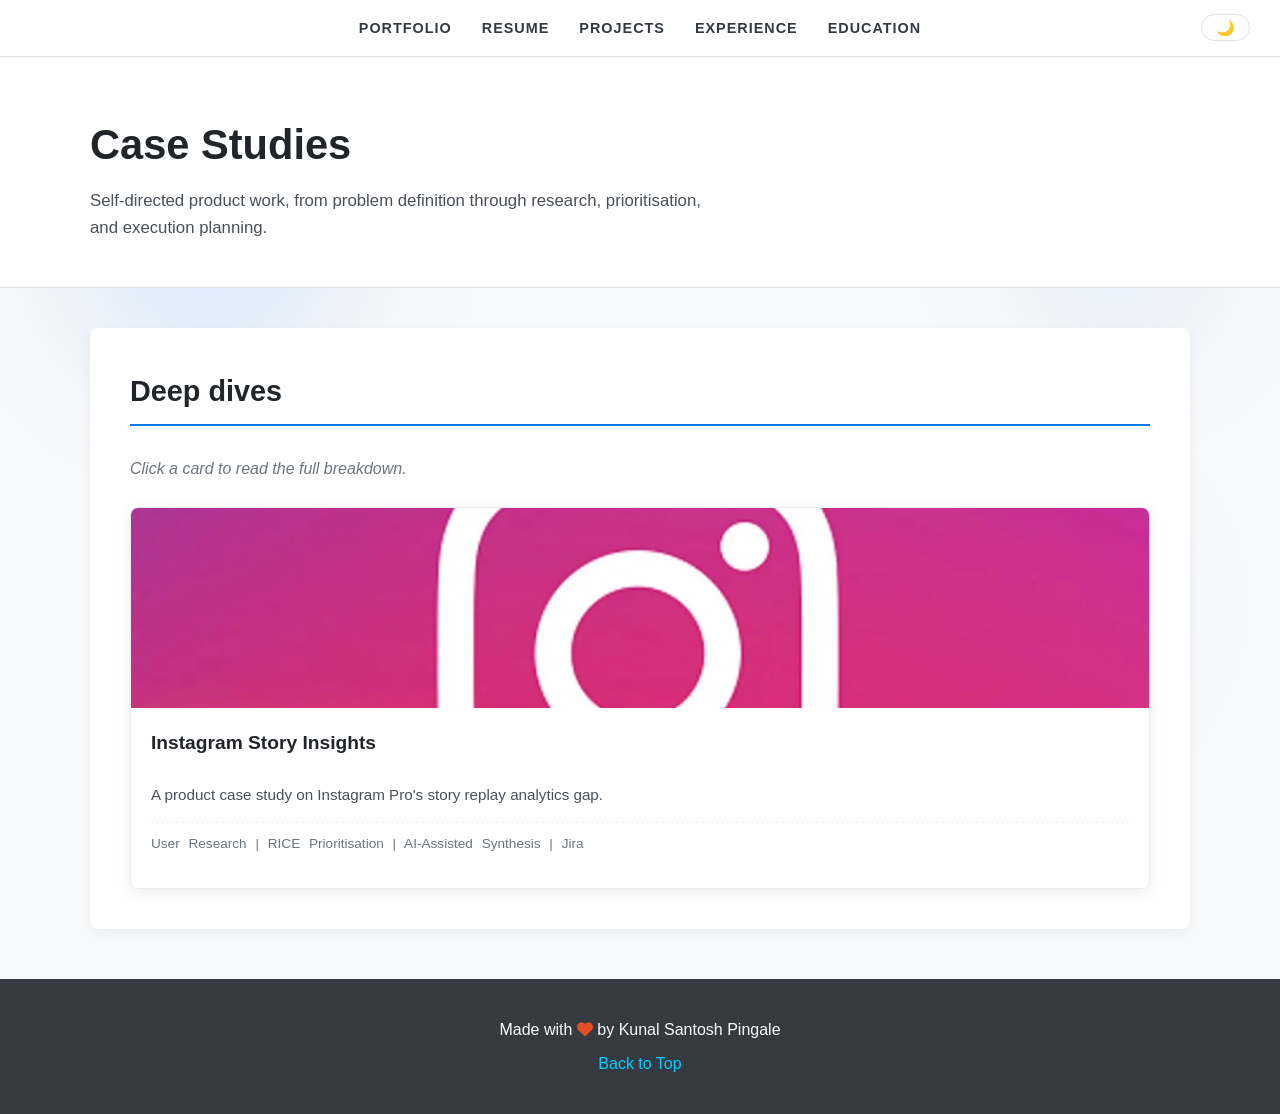
==== commit d51ad7dd: "Update case-studies.html" ====
--- a/case-studies.html
+++ b/case-studies.html
@@ -1,5 +1,5 @@
 <!DOCTYPE html>
-<html lang="en">
+<html lang="en"> 
 <head>
     <meta charset="UTF-8" />
     <meta name="viewport" content="width=device-width, initial-scale=1.0" />
@@ -28,7 +28,7 @@
 
     <main>
         <section id="cs-list" class="content-section">
-            <h2>Selected work</h2>
+            <h2>Deep dives</h2>
             <p class="section-intro">Click a card to read the full breakdown.</p>
 
             <div class="project-grid">
--- a/styles.css
+++ b/styles.css
@@ -1,5 +1,4 @@
 /* ============================================
-
 
 THEME VARIABLES
    ============================================ */
@@ -774,4 +773,60 @@
     .cs-hero h1 { font-size: 2rem; }
     .cs-table { font-size: 0.82rem; }
     .cs-table th, .cs-table td { padding: 8px 7px; }
-}+}
+.cs-pdf-btn {
+    display: inline-block;
+    padding: 10px 20px;
+    background-color: var(--accent);
+    color: #fff;
+    border-radius: 24px;
+    font-weight: 600;
+    font-size: 0.9rem;
+    margin-bottom: 10px;
+    transition: opacity 0.25s ease;
+}
+
+.cs-pdf-btn:hover {
+    opacity: 0.85;
+    color: #fff;
+}
+
+
+
+
+
+
+/* Nav layout with theme toggle pinned right */
+.main-nav {
+    position: sticky;
+    top: 0;
+    z-index: 900;
+    padding: 15px 30px;
+}
+
+.main-nav ul {
+    display: flex;
+    align-items: center;
+    justify-content: center;
+    position: relative;
+    width: 100%;
+    margin: 0;
+    padding: 0;
+    list-style: none;
+}
+
+.main-nav ul li:last-child {
+    position: absolute;
+    right: 0;
+    margin: 0;
+}
+
+@media (max-width: 700px) {
+    .main-nav ul {
+        flex-wrap: wrap;
+        gap: 8px;
+    }
+    .main-nav ul li:last-child {
+        position: static;
+    }
+}
